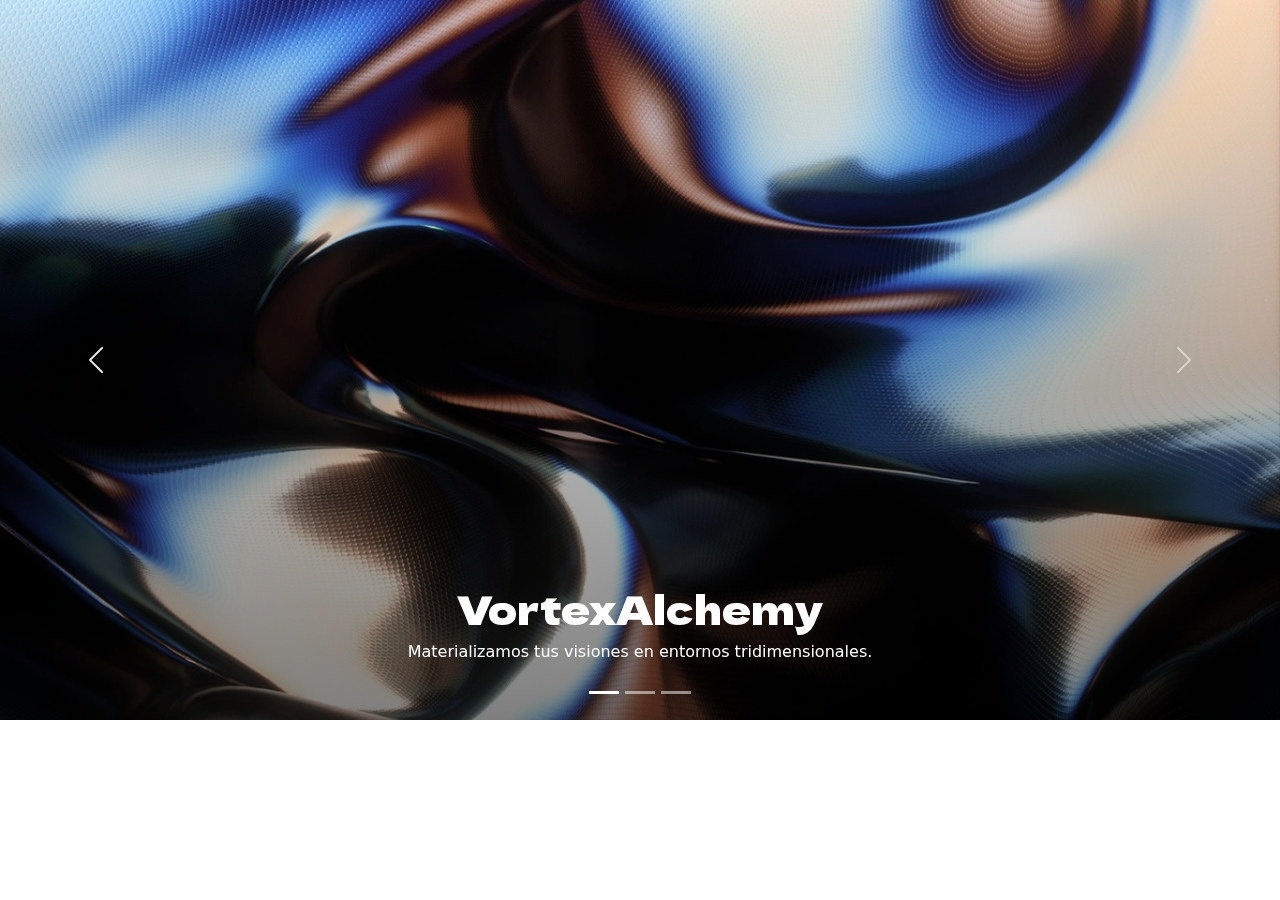
==== index.html @ 3afc7dcd "Home init" ====
<!DOCTYPE html>
<html lang="en">
<head>
    <meta charset="UTF-8">
    <meta http-equiv="X-UA-Compatible" content="IE=edge">
    <meta name="viewport" content="width=device-width, initial-scale=1.0">
    <title>MWHE</title>
    <link rel="stylesheet" href="css/styles.css">
    <link rel="stylesheet" href="css/bootstrap.css">
    <link rel="preconnect" href="https://fonts.googleapis.com">
<link rel="preconnect" href="https://fonts.gstatic.com" crossorigin>
<link href="https://fonts.googleapis.com/css2?family=Dela+Gothic+One&family=Kenia&display=swap" rel="stylesheet">
</head>
<body>

    <main>
        <div id="carouselExampleCaptions" class="carousel slide">
            <div class="carousel-indicators">
              <button type="button" data-bs-target="#carouselExampleCaptions" data-bs-slide-to="0" class="active" aria-current="true" aria-label="Slide 1"></button>
              <button type="button" data-bs-target="#carouselExampleCaptions" data-bs-slide-to="1" aria-label="Slide 2"></button>
              <button type="button" data-bs-target="#carouselExampleCaptions" data-bs-slide-to="2" aria-label="Slide 3"></button>
            </div>
            <div class="carousel-inner">
                <div class="carousel-item active">
                <img src="/img/Fondo1.png" class="d-block w-100" alt="...">
                <div class="carousel-caption d-none d-md-block">
                    <h1>VortexAlchemy</h1>
                    <p>Materializamos tus visiones en entornos tridimensionales.</p>
                </div>
              </div>
              <div class="carousel-item">
                <img src="img/85eec838ddcc3e5bfa51c37443c10ee3.jpeg" class="d-block w-100" alt="...">
                <div class="carousel-caption d-none d-md-block">
                  <a href="trabajos.html"><h5>Second slide label</h5></a>
                  <p>Some representative placeholder content for the second slide.</p>
                </div>
              </div>
              <div class="carousel-item">
                <img src="img/paginas-descargar-fondos-de-pantalla.jpg.jpg" class="d-block w-100" alt="...">
                <div class="carousel-caption d-none d-md-block">
                 <h5>Third slide label</h5>
                  <p>Some representative placeholder content for the third slide.</p>
                </div>
              </div>
            </div>
            <button class="carousel-control-prev" type="button" data-bs-target="#carouselExampleCaptions" data-bs-slide="prev">
              <span class="carousel-control-prev-icon" aria-hidden="true"></span>
              <span class="visually-hidden">Previous</span>
            </button>
            <button class="carousel-control-next" type="button" data-bs-target="#carouselExampleCaptions" data-bs-slide="next">
              <span class="carousel-control-next-icon" aria-hidden="true"></span>
              <span class="visually-hidden">Next</span>
            </button>
          </div>
    </main>
    <footer>
        <script src="js/bootstrap.bundle.js"></script>
        <script src="js/script.js"></script>
    </footer>
</body>
</html>
---- css/styles.css ----
*{
    box-sizing: border-box;
    margin: 0;
    padding: 0;
}

h1 {
    margin-bottom: 20%;
    font-size: 3em;
    font-family: 'Dela Gothic One', sans-serif;}

.carousel-item:before {
    content: '';
    position: absolute;
    top: 0;
    left: 0;
    width: 100%;
    height: 100%;
    background: linear-gradient(to top, rgba(0, 0, 0, 0.5) 0%, rgba(0, 0, 0, 0) 100%);
}
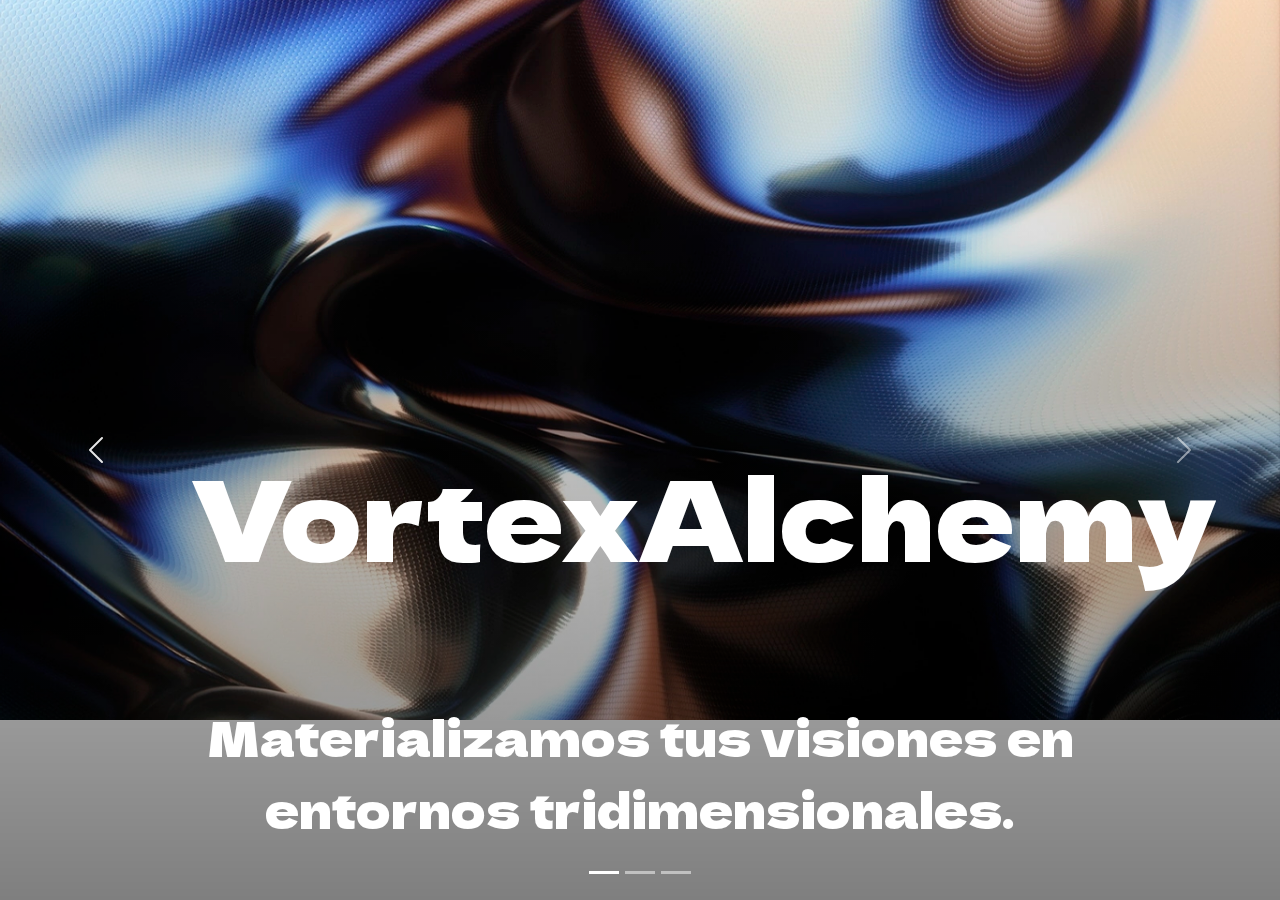
==== commit 6cfedf56: "Home" ====
--- a/index.html
+++ b/index.html
@@ -29,17 +29,17 @@
                 </div>
               </div>
               <div class="carousel-item">
-                <img src="img/85eec838ddcc3e5bfa51c37443c10ee3.jpeg" class="d-block w-100" alt="...">
+                <img src="/img/trabajos.jpg" class="d-block w-100" alt="...">
                 <div class="carousel-caption d-none d-md-block">
-                  <a href="trabajos.html"><h5>Second slide label</h5></a>
+                  <a href="trabajos.html"><h5>NUESTROS TRABAJOS</h5></a>
                   <p>Some representative placeholder content for the second slide.</p>
                 </div>
               </div>
               <div class="carousel-item">
-                <img src="img/paginas-descargar-fondos-de-pantalla.jpg.jpg" class="d-block w-100" alt="...">
+                <img src="/img/contact.jpg" class="d-block w-100" alt="...">
                 <div class="carousel-caption d-none d-md-block">
-                 <h5>Third slide label</h5>
-                  <p>Some representative placeholder content for the third slide.</p>
+                  <a href="trabajos.html"><h5>CONTÁCTANOS</h5></a>
+                  <p> ¿Listo para dar el salto? Contáctanos</p>
                 </div>
               </div>
             </div>
--- a/css/styles.css
+++ b/css/styles.css
@@ -5,9 +5,36 @@
 }
 
 h1 {
-    margin-bottom: 20%;
+    font-family: 'Dela Gothic One', sans-serif;
+}
+a > h5{
+    font-family: 'Dela Gothic One', sans-serif;
+    text-decoration: none; 
+    color: aliceblue;
+    font-size: 4em;
+    padding-bottom: 1em
+}
+.carousel-caption > h1{
+    font-size: 7em;
+    padding-bottom: 1em;
+   
+}
+.carousel-caption > p{
     font-size: 3em;
-    font-family: 'Dela Gothic One', sans-serif;}
+    font-family: 'Dela Gothic One', sans-serif;
+}
+.carousel-caption > h5{
+    font-size: 7em;
+    padding-bottom: 1em;
+   
+}
+.carousel-caption > h5{
+    font-size: 4em;
+    padding-bottom: 1em;
+    font-family: 'Dela Gothic One', sans-serif;
+}
+
+    
 
 .carousel-item:before {
     content: '';
@@ -19,3 +46,16 @@
     background: linear-gradient(to top, rgba(0, 0, 0, 0.5) 0%, rgba(0, 0, 0, 0) 100%);
 }
 
+.carousel-item {
+    /* Ancho deseado del contenedor */
+    height: 100vh; /* Altura deseada del contenedor */
+   
+    overflow: hidden; /* Para recortar la imagen si es más grande que el contenedor */
+}
+
+/* Estilo de la imagen */
+.carousel-item img {
+    width: 100%; /* La imagen ocupa el 100% del ancho del contenedor */
+    height: auto; /* Altura automática para mantener la proporción original de la imagen */
+    display: block; /* Elimina el espacio adicional por debajo de la imagen */
+}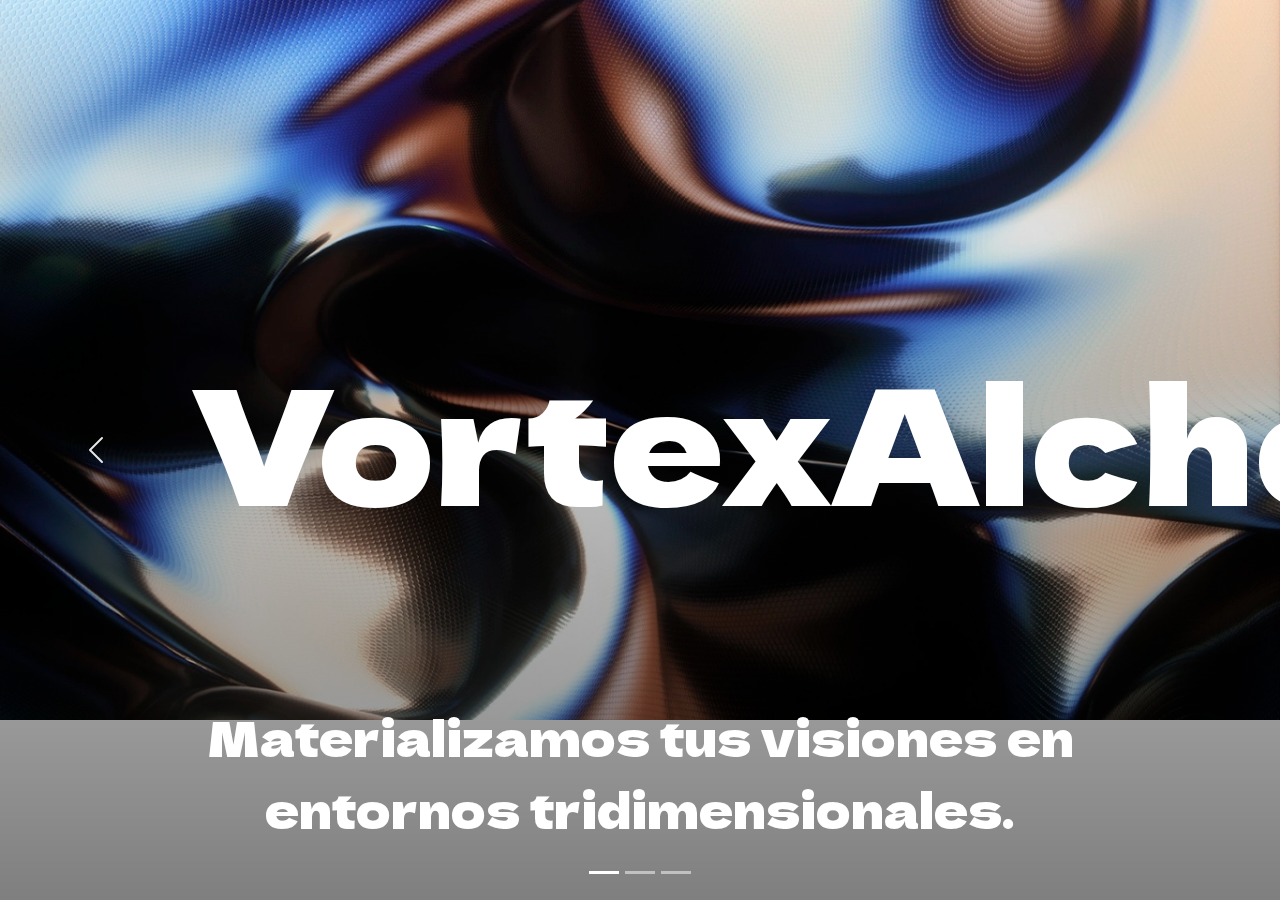
==== commit 88997129: "MENU FINAL" ====
--- a/index.html
+++ b/index.html
@@ -10,6 +10,7 @@
     <link rel="preconnect" href="https://fonts.googleapis.com">
 <link rel="preconnect" href="https://fonts.gstatic.com" crossorigin>
 <link href="https://fonts.googleapis.com/css2?family=Dela+Gothic+One&family=Kenia&display=swap" rel="stylesheet">
+
 </head>
 <body>
 
--- a/css/styles.css
+++ b/css/styles.css
@@ -7,15 +7,20 @@
 h1 {
     font-family: 'Dela Gothic One', sans-serif;
 }
+
+a{
+    text-decoration: none;
+}
+
 a > h5{
     font-family: 'Dela Gothic One', sans-serif;
     text-decoration: none; 
     color: aliceblue;
-    font-size: 4em;
+    font-size: 7em;
     padding-bottom: 1em
 }
 .carousel-caption > h1{
-    font-size: 7em;
+    font-size: 10em;
     padding-bottom: 1em;
    
 }
@@ -23,11 +28,7 @@
     font-size: 3em;
     font-family: 'Dela Gothic One', sans-serif;
 }
-.carousel-caption > h5{
-    font-size: 7em;
-    padding-bottom: 1em;
-   
-}
+
 .carousel-caption > h5{
     font-size: 4em;
     padding-bottom: 1em;
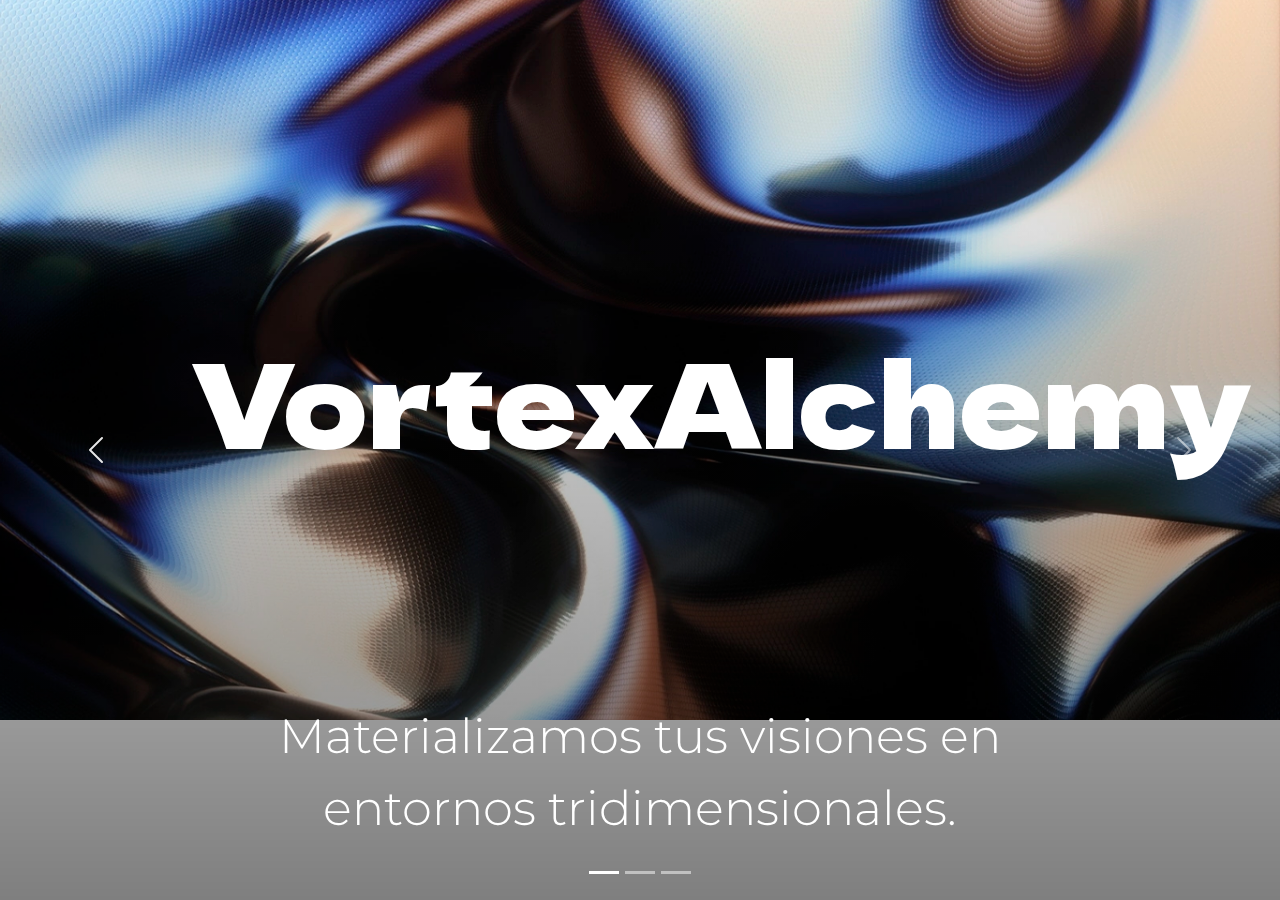
==== commit f202f9c7: "retoques maquetación" ====
--- a/index.html
+++ b/index.html
@@ -8,8 +8,8 @@
     <link rel="stylesheet" href="css/styles.css">
     <link rel="stylesheet" href="css/bootstrap.css">
     <link rel="preconnect" href="https://fonts.googleapis.com">
-<link rel="preconnect" href="https://fonts.gstatic.com" crossorigin>
-<link href="https://fonts.googleapis.com/css2?family=Dela+Gothic+One&family=Kenia&display=swap" rel="stylesheet">
+    <link rel="preconnect" href="https://fonts.gstatic.com" crossorigin>
+    <link href="https://fonts.googleapis.com/css2?family=Dela+Gothic+One&family=Montserrat:ital,wght@0,100;0,200;0,300;0,400;0,500;0,600;0,700;0,800;0,900;1,100;1,200;1,300;1,400;1,500;1,600;1,700;1,800;1,900&display=swap" rel="stylesheet">
 
 </head>
 <body>
--- a/css/styles.css
+++ b/css/styles.css
@@ -15,18 +15,32 @@
 a > h5{
     font-family: 'Dela Gothic One', sans-serif;
     text-decoration: none; 
-    color: aliceblue;
-    font-size: 7em;
-    padding-bottom: 1em
+    color: rgb(255, 255, 255);
+    font-size: 5em;
+    margin-bottom: 2em;
+    text-align: center;
 }
+
+a > h5:hover{
+    background-color: white;
+    color: black;
+}
+
 .carousel-caption > h1{
-    font-size: 10em;
-    padding-bottom: 1em;
-   
+    font-size: 7.25em;
+    margin-bottom: 2em;
+    text-align: center;
 }
+
+.carousel-caption > h1:hover{
+    background-color: white;
+    color: black;
+}
+
 .carousel-caption > p{
     font-size: 3em;
-    font-family: 'Dela Gothic One', sans-serif;
+    font-family: 'Montserrat', sans-serif;
+    font-weight: 300;
 }
 
 .carousel-caption > h5{
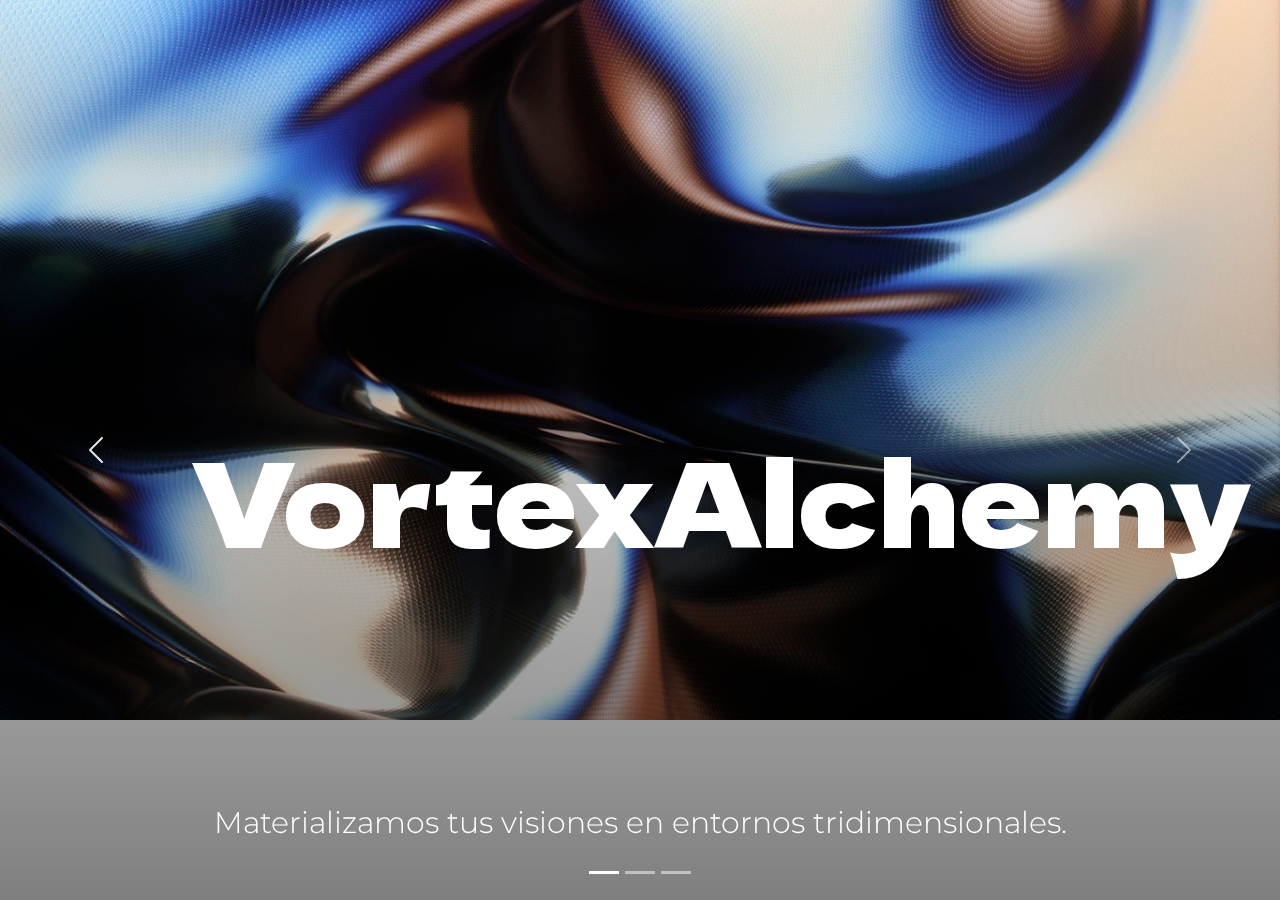
==== commit 9000d717: "sección contacto" ====
--- a/index.html
+++ b/index.html
@@ -32,15 +32,15 @@
               <div class="carousel-item">
                 <img src="/img/trabajos.jpg" class="d-block w-100" alt="...">
                 <div class="carousel-caption d-none d-md-block">
-                  <a href="trabajos.html"><h5>NUESTROS TRABAJOS</h5></a>
+                  <a href="trabajos.html"><h5>Nuestros Trabajos</h5></a>
                   <p>Some representative placeholder content for the second slide.</p>
                 </div>
               </div>
               <div class="carousel-item">
                 <img src="/img/contact.jpg" class="d-block w-100" alt="...">
                 <div class="carousel-caption d-none d-md-block">
-                  <a href="trabajos.html"><h5>CONTÁCTANOS</h5></a>
-                  <p> ¿Listo para dar el salto? Contáctanos</p>
+                  <a href="contacto.html"><h5>Contáctanos</h5></a>
+                  <p> ¿Listo para dar el salto? <br>Contáctanos</p>
                 </div>
               </div>
             </div>
--- a/css/styles.css
+++ b/css/styles.css
@@ -38,7 +38,7 @@
 }
 
 .carousel-caption > p{
-    font-size: 3em;
+    font-size: 1.85em;
     font-family: 'Montserrat', sans-serif;
     font-weight: 300;
 }
